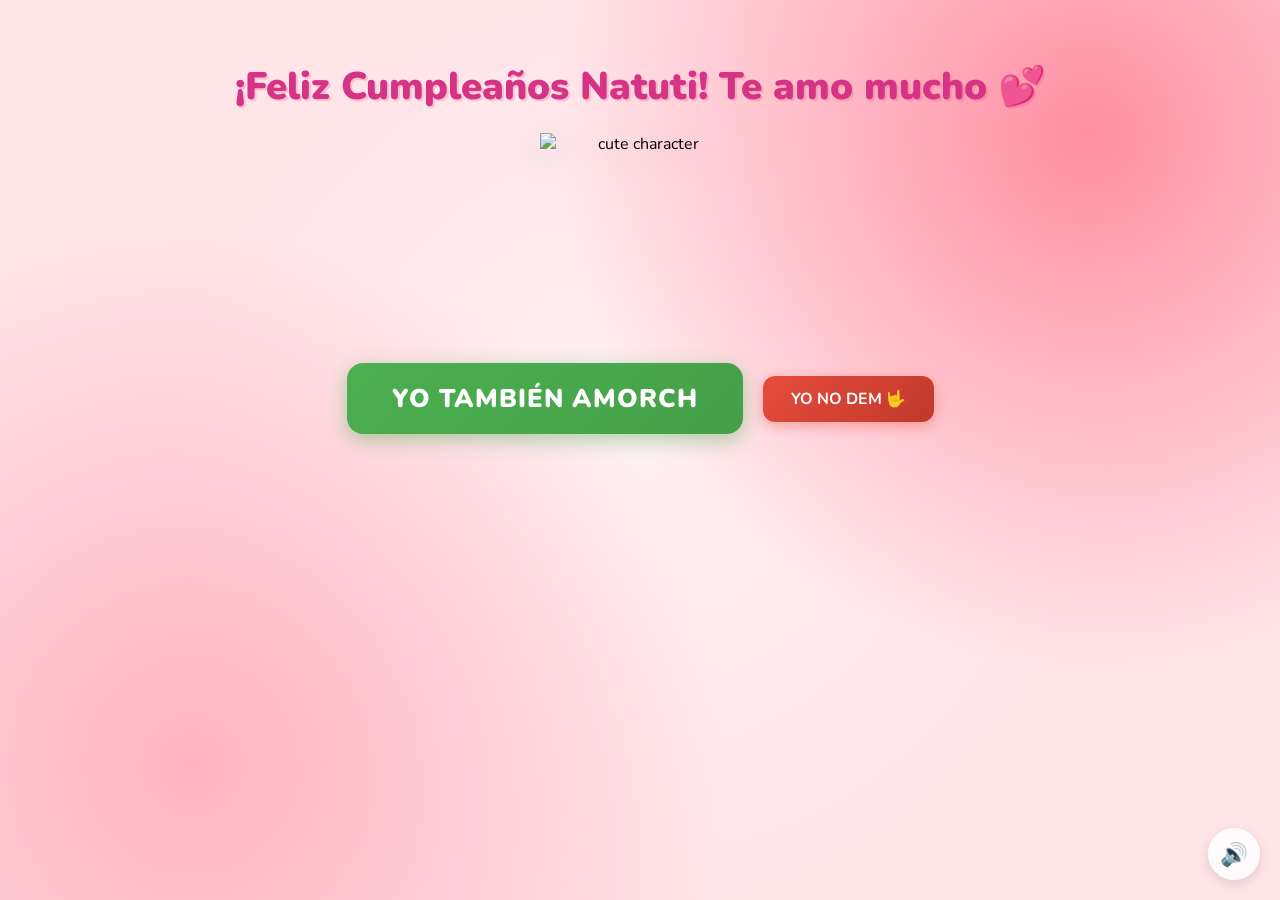
==== index.html @ 8215a081 "cambiado hasta en un 30% - faltan imagenes" ====
<!DOCTYPE html>
<html lang="en">
<head>
    <meta charset="UTF-8">
    <meta name="viewport" content="width=device-width, initial-scale=1.0">
    <title>Feliz Cumple Natu 💕</title>
    <link rel="preconnect" href="https://fonts.googleapis.com">
    <link href="https://fonts.googleapis.com/css2?family=Nunito:wght@400;700;800;900&display=swap" rel="stylesheet">
    <link rel="stylesheet" href="style.css">
</head>
<body>
    <div class="hearts-bg"></div>

    <div class="container">
        <h1>¡Feliz Cumpleaños Natuti! Te amo mucho 💕</h1>

        <div class="gif-container">
            <img id="cat-gif" src="https://media.tenor.com/EBV7OT7ACfwAAAAj/u-u-qua-qua-u-quaa.gif" alt="cute character">
        </div>

        <div class="buttons">
            <button id="si-btn" onclick="handleYesClick()">YO TAMBIÉN AMORCH</button>
            <button id="no-btn" onclick="handleNoClick()">YO NO DEM 🤟</button>
        </div>
        <div id="tease-toast"></div>
    </div>

    <audio id="bg-music" loop autoplay muted>
        <source src="music\Café Tacvba - Eres.mp3" type="audio/mpeg">
    </audio>

    <button id="music-toggle" onclick="toggleMusic()" title="Toggle music">🔊</button>

    <script src="script.js"></script>
</body>
</html>
---- style.css ----
* {
    margin: 0;
    padding: 0;
    box-sizing: border-box;
}

body {
    background-color: #FFE4E8;
    font-family: 'Nunito', sans-serif;
    min-height: 100vh;
    display: flex;
    flex-direction: column; /* Agregado: alinea todo hacia abajo, no al costado */
    justify-content: flex-start; /* Modificado: empieza arriba para dar espacio al scroll */
    align-items: center;
    overflow-x: hidden; /* Modificado: oculta scroll horizontal */
    overflow-y: auto;   /* Modificado: permite scroll vertical para ver las fotos */
    padding: 20px 0;    /* Agregado: un pequeño margen arriba y abajo */
    background-image:
        radial-gradient(circle at 15% 85%, #ffb3c1 0%, transparent 40%),
        radial-gradient(circle at 85% 15%, #ff8fa3 0%, transparent 40%),
        radial-gradient(circle at 50% 50%, #fff0f3 0%, transparent 60%);
}

/* Floating hearts background */
.hearts-bg {
    position: fixed;
    top: 0; left: 0; right: 0; bottom: 0;
    pointer-events: none;
    z-index: 0;
    overflow: hidden;
}

.hearts-bg::before,
.hearts-bg::after {
    content: '💕 💗 💖 💝 💓';
    position: absolute;
    font-size: 1.5rem;
    opacity: 0.15;
    animation: floatHearts 12s linear infinite;
    white-space: nowrap;
    top: 100%;
    left: 10%;
}

.hearts-bg::after {
    animation-delay: 6s;
    left: 60%;
    content: '💗 💕 💓 💖 💝';
}

@keyframes floatHearts {
    from { transform: translateY(0); opacity: 0.15; }
    to { transform: translateY(-110vh); opacity: 0; }
}

.container {
    position: relative;
    z-index: 1;
    text-align: center;
    padding: 40px 20px;
}

h1 {
    font-size: 2.4rem;
    color: #d63384;
    font-weight: 900;
    margin-bottom: 20px;
    text-shadow: 2px 2px 0px rgba(214, 51, 132, 0.2);
    animation: wiggle 2s ease-in-out infinite;
}

@keyframes wiggle {
    0%, 100% { transform: rotate(-1deg); }
    50% { transform: rotate(1deg); }
}

.gif-container {
    margin: 20px auto;
    display: flex;
    justify-content: center;
}

#cat-gif {
    width: 200px;
    height: 200px;
    object-fit: contain;
    filter: drop-shadow(0 8px 16px rgba(0,0,0,0.15));
    transition: opacity 0.3s ease;
}

.buttons {
    display: flex;
    gap: 20px;
    justify-content: center;
    align-items: center;
    margin-top: 30px;
    flex-wrap: wrap;
}

#si-btn {
    background: linear-gradient(135deg, #4CAF50, #45a049);
    color: white;
    border: none;
    border-radius: 16px;
    font-size: 1.6rem;
    font-weight: 900;
    font-family: 'Nunito', sans-serif;
    padding: 18px 45px;
    cursor: pointer;
    transition: transform 0.15s, box-shadow 0.15s;
    box-shadow: 0 6px 20px rgba(76, 175, 80, 0.45);
    letter-spacing: 1px;
}

#si-btn:hover {
    transform: scale(1.06) translateY(-2px);
    box-shadow: 0 10px 28px rgba(76, 175, 80, 0.55);
}

#si-btn:active {
    transform: scale(0.98);
}

#no-btn {
    background: linear-gradient(135deg, #e74c3c, #c0392b);
    color: white;
    border: none;
    border-radius: 12px;
    font-size: 1rem;
    font-weight: 700;
    font-family: 'Nunito', sans-serif;
    padding: 12px 28px;
    cursor: pointer;
    transition: background 0.2s, left 0.25s ease, top 0.25s ease;
    box-shadow: 0 4px 14px rgba(231, 76, 60, 0.4);
}

#no-btn:hover {
    background: linear-gradient(135deg, #c0392b, #a93226);
}


#tease-toast {
    margin-top: 14px;
    font-size: 1rem;
    color: #d63384;
    font-weight: 700;
    font-style: italic;
    opacity: 0;
    transform: translateY(6px);
    transition: opacity 0.3s ease, transform 0.3s ease;
    min-height: 1.5rem;
}

#tease-toast.show {
    opacity: 1;
    transform: translateY(0);
}

/* Music toggle button */
#music-toggle {
    position: fixed;
    bottom: 20px;
    right: 20px;
    background: rgba(255, 255, 255, 0.85);
    border: none;
    border-radius: 50%;
    width: 52px;
    height: 52px;
    font-size: 1.4rem;
    cursor: pointer;
    backdrop-filter: blur(10px);
    box-shadow: 0 4px 12px rgba(0, 0, 0, 0.12);
    transition: transform 0.2s;
    z-index: 100;
}

#music-toggle:hover {
    transform: scale(1.1);
}

/* Yes page specific */
.yes-container h1.yes-title {
    font-size: 2.8rem;
    animation: bounceTitle 0.6s ease infinite alternate;
}

@keyframes bounceTitle {
    from { transform: translateY(0) rotate(-1deg); }
    to { transform: translateY(-12px) rotate(1deg); }
}

.yes-message {
    font-size: 1.4rem;
    color: #e91e8c;
    font-weight: 700;
    margin-top: 24px;
    animation: fadeIn 1s ease 0.5s both;
}

@keyframes fadeIn {
    from { opacity: 0; transform: translateY(10px); }
    to { opacity: 1; transform: translateY(0); }
}

.yes-container #cat-gif {
    width: 260px;
    height: 260px;
}

.photo-gallery {
    max-width: 600px;
    margin: 30px auto;
    padding: 20px;
    text-align: center;
}

.gallery-title {
    font-family: 'Nunito', sans-serif;
    color: #ff4b6e; /* Podés cambiarlo por el color rosa/rojo que uses */
    margin-bottom: 25px;
    font-size: 1.8rem;
}

.photos-container {
    display: flex;
    flex-wrap: wrap;
    justify-content: center;
    gap: 20px;
}

/* Efecto Polaroid */
.photo-card {
    background: white;
    padding: 12px 12px 24px 12px;
    border-radius: 4px;
    box-shadow: 0 4px 15px rgba(0,0,0,0.15);
    max-width: 200px;
    transition: transform 0.3s ease;
}

.photo-card img {
    width: 100%;
    height: 180px;
    object-fit: cover; /* Hace que la foto se adapte sin deformarse */
    border-radius: 2px;
}

.photo-caption {
    font-family: 'Nunito', sans-serif;
    font-size: 0.9rem;
    color: #555;
    margin-top: 12px;
    font-weight: 700;
}

/* Rotación divertida para las fotos */
.photo-card:nth-child(odd) {
    transform: rotate(-3deg);
}
.photo-card:nth-child(even) {
    transform: rotate(3deg);
}

.photo-card:hover {
    transform: scale(1.05) rotate(0deg);
    z-index: 10;
}
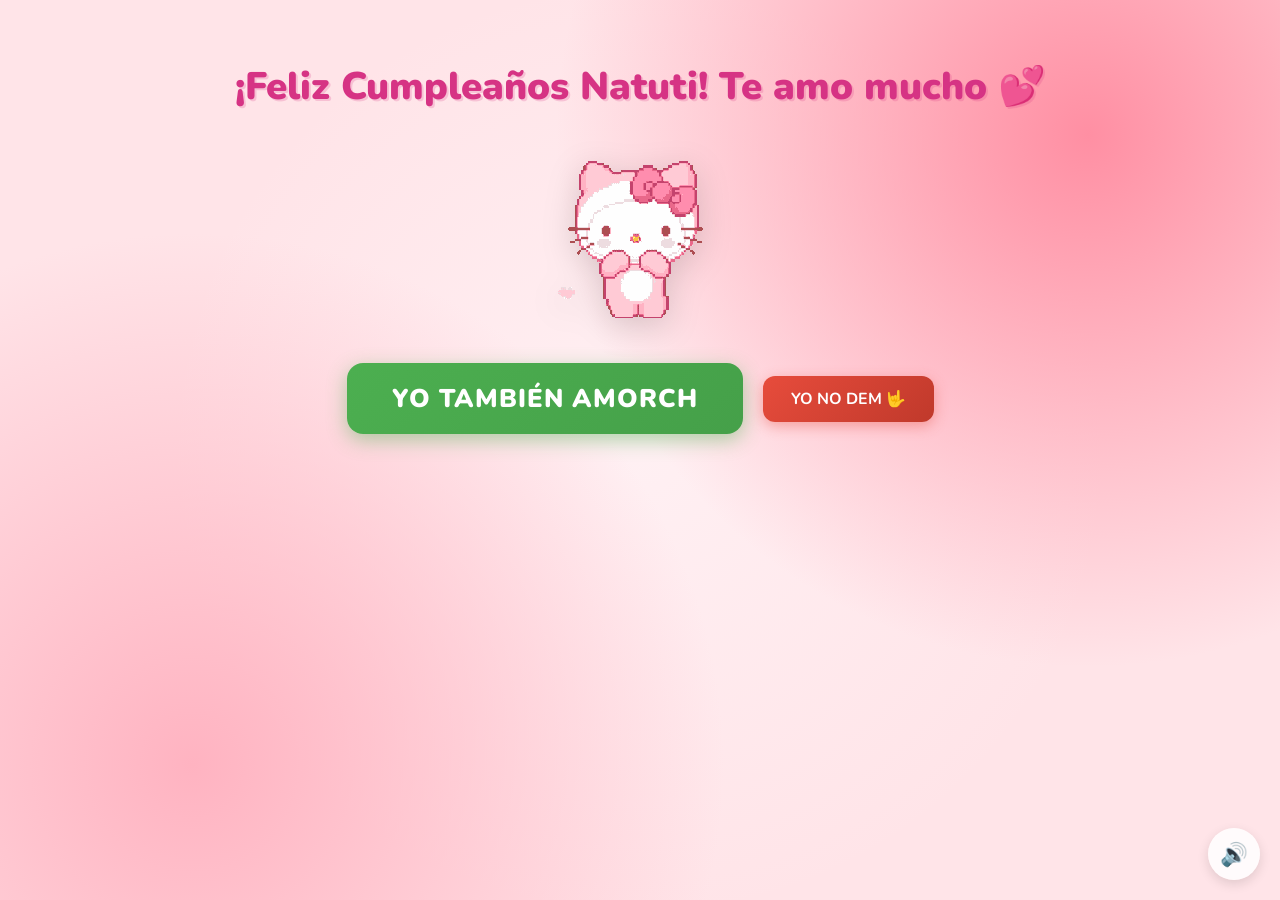
==== commit 1b4ad590: "todo terminado" ====
--- a/index.html
+++ b/index.html
@@ -15,7 +15,7 @@
         <h1>¡Feliz Cumpleaños Natuti! Te amo mucho 💕</h1>
 
         <div class="gif-container">
-            <img id="cat-gif" src="https://media.tenor.com/EBV7OT7ACfwAAAAj/u-u-qua-qua-u-quaa.gif" alt="cute character">
+            <img id="cat-gif" src="img\hello-kitty-hello-kitty-pink.gif" alt="cute character">
         </div>
 
         <div class="buttons">
@@ -26,7 +26,7 @@
     </div>
 
     <audio id="bg-music" loop autoplay muted>
-        <source src="music\Café Tacvba - Eres.mp3" type="audio/mpeg">
+        <source src="music\Musica - Index.mp3" type="audio/mpeg">
     </audio>
 
     <button id="music-toggle" onclick="toggleMusic()" title="Toggle music">🔊</button>
--- a/style.css
+++ b/style.css
@@ -209,60 +209,75 @@
 }
 
 .photo-gallery {
-    max-width: 600px;
-    margin: 30px auto;
-    padding: 20px;
+    width: 100%;
+    max-width: 600px; 
+    margin: 40px auto;
+    padding: 0 20px;
     text-align: center;
+    z-index: 1;
 }
 
 .gallery-title {
     font-family: 'Nunito', sans-serif;
-    color: #ff4b6e; /* Podés cambiarlo por el color rosa/rojo que uses */
-    margin-bottom: 25px;
-    font-size: 1.8rem;
+    color: #ff4b6e;
+    margin-bottom: 50px;
+    font-size: 2.2rem;
 }
 
 .photos-container {
     display: flex;
-    flex-wrap: wrap;
-    justify-content: center;
-    gap: 20px;
+    flex-direction: column;
+    align-items: center;
+    gap: 60px; 
 }
 
 /* Efecto Polaroid */
 .photo-card {
     background: white;
-    padding: 12px 12px 24px 12px;
-    border-radius: 4px;
-    box-shadow: 0 4px 15px rgba(0,0,0,0.15);
-    max-width: 200px;
-    transition: transform 0.3s ease;
+    padding: 16px 16px 32px 16px;
+    border-radius: 8px;
+    box-shadow: 0 10px 30px rgba(0,0,0,0.15);
+    width: 100%; 
+    max-width: 500px; 
+    transition: opacity 0.8s ease, transform 0.8s ease;
 }
 
 .photo-card img {
     width: 100%;
-    height: 180px;
-    object-fit: cover; /* Hace que la foto se adapte sin deformarse */
-    border-radius: 2px;
+    height: auto; 
+    max-height: 450px; 
+    object-fit: cover; 
+    border-radius: 4px;
 }
 
 .photo-caption {
     font-family: 'Nunito', sans-serif;
-    font-size: 0.9rem;
-    color: #555;
-    margin-top: 12px;
-    font-weight: 700;
-}
-
+    font-size: 1.3rem; /* Texto más grande y legible */
+    color: #444;
+    margin-top: 18px;
+    font-weight: 800;
+}
 /* Rotación divertida para las fotos */
 .photo-card:nth-child(odd) {
-    transform: rotate(-3deg);
+    --rotation: -2deg;
+    transform: translateY(40px) scale(0.95) rotate(-3deg);
 }
 .photo-card:nth-child(even) {
-    transform: rotate(3deg);
+    --rotation: 2deg;
+    transform: translateY(40px) scale(0.95) rotate(3deg);
 }
 
 .photo-card:hover {
     transform: scale(1.05) rotate(0deg);
     z-index: 10;
-}+}
+.scroll-reveal {
+    opacity: 0;
+    transform: translateY(40px) scale(0.95); 
+    transition: opacity 0.8s ease, transform 0.8s ease;
+    will-change: opacity, transform;
+}
+.scroll-reveal.visible {
+    opacity: 1;
+    transform: translateY(0) scale(1) rotate(var(--rotation, 0deg));
+}
